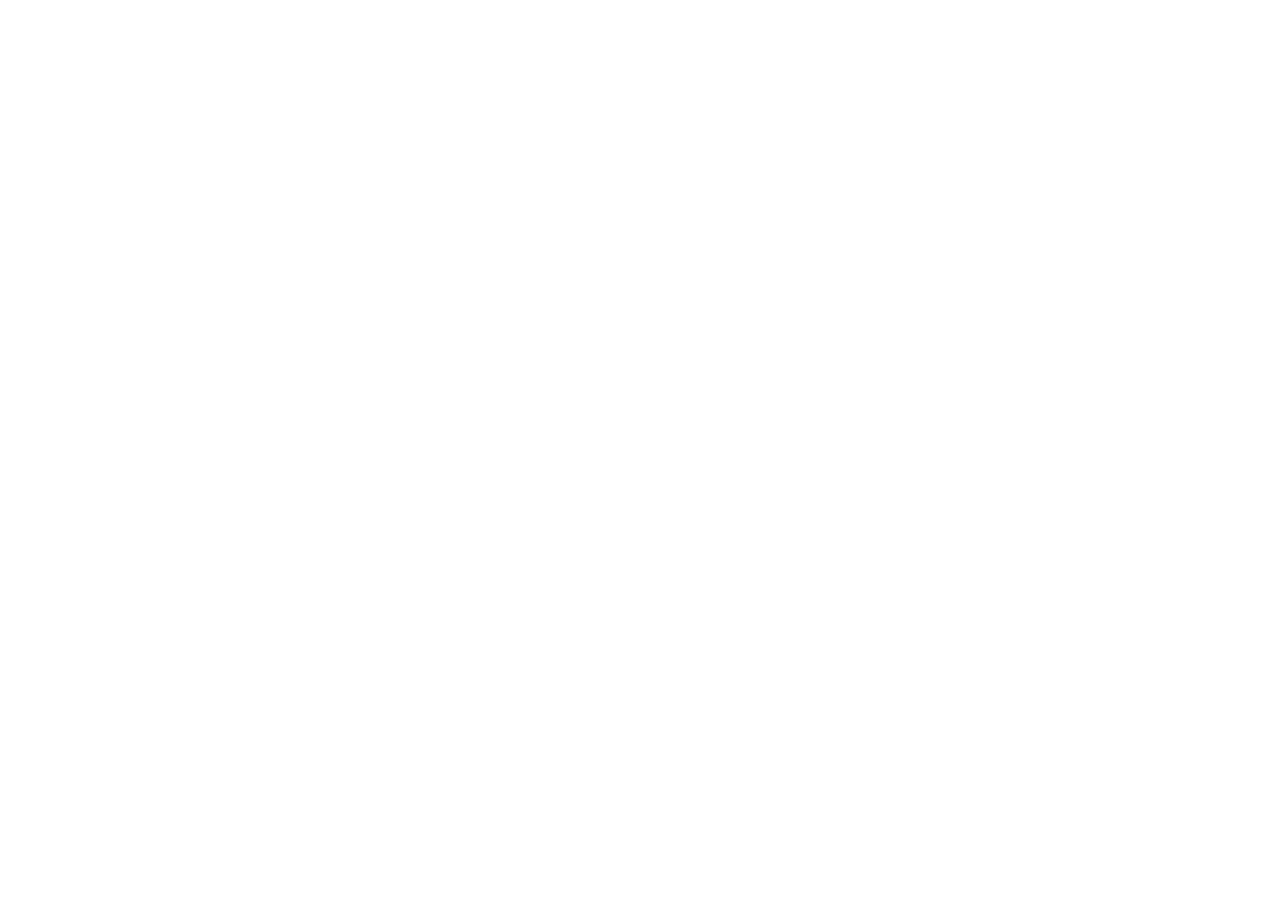
==== desafio2/index.html @ 6c03d619 "up" ====
<!DOCTYPE html>
<html lang="pt-br">
<head>
    <meta charset="UTF-8">
    <meta name="viewport" content="width=device-width, initial-scale=1.0">
    <title>Desafio2</title>
</head>
<body>
    
</body>
</html>
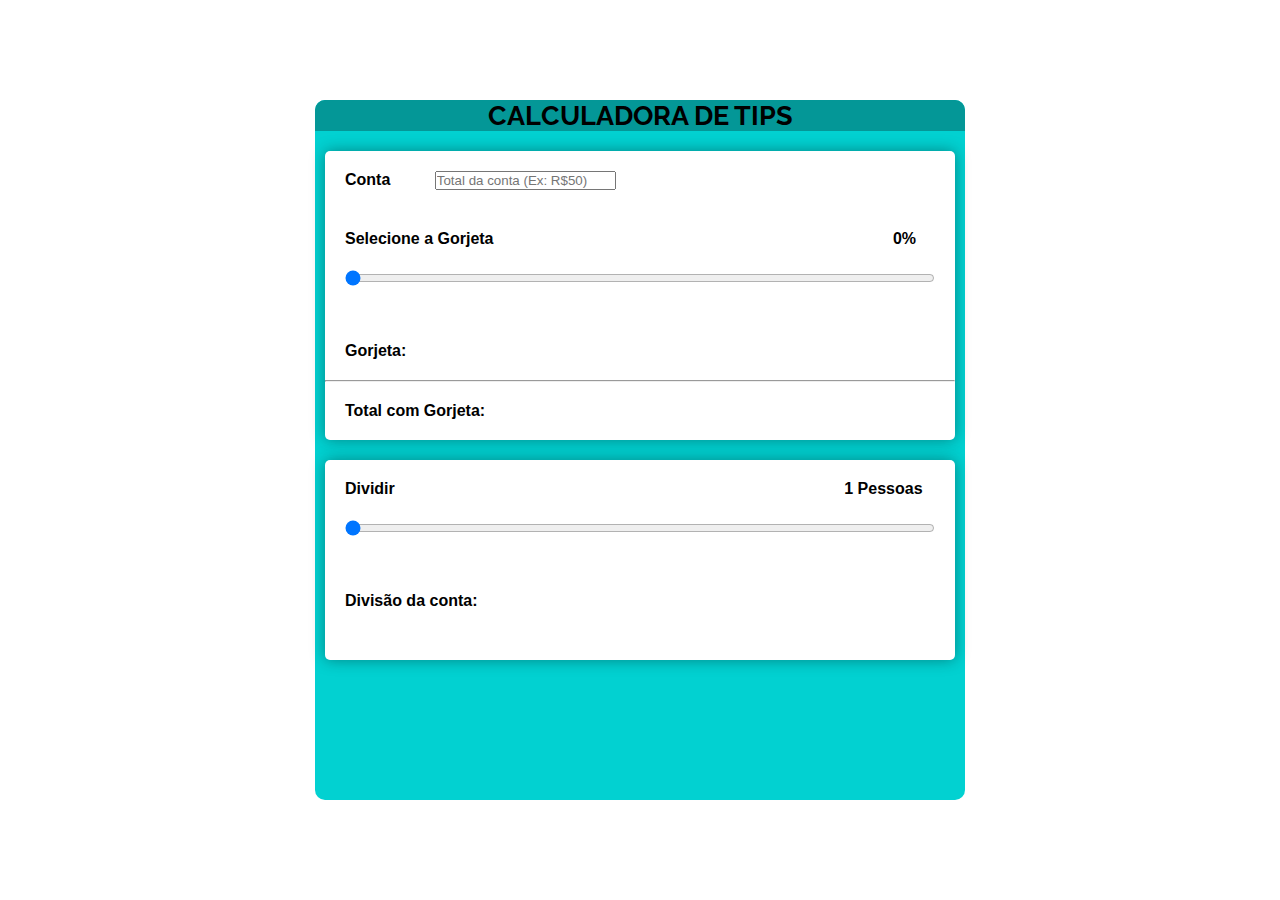
==== commit c31d4930: "update" ====
--- a/desafio2/index.html
+++ b/desafio2/index.html
@@ -4,8 +4,44 @@
     <meta charset="UTF-8">
     <meta name="viewport" content="width=device-width, initial-scale=1.0">
     <title>Desafio2</title>
+    <link rel="stylesheet" href="style/style.css">
 </head>
 <body>
-    
+    <div id="container">
+        <main oninput="calculadora()" id="main-container">
+            <h1>CALCULADORA DE TIPS</h1>
+            <section id="caixa1">
+               <div class="padrao" id="conta">
+                 <label for="iconta"><b id="boxValor">Conta</b> <input type="number" name="conta" id="iconta" placeholder="Total da conta (Ex: R$50)"></label>
+               </div> 
+               <div class="padrao" id="tip">
+                 <label for="tipRange"><b class="espaco1">Selecione a Gorjeta</b> <span id="tipPorcentagem">0%</span></label>
+                 <br>
+                 <input class="inputs" type="range" name="tipP" id="tipRange" value="0" min="0" max="100">
+               </div>
+               <div class="padrao" id="tipTotal">
+                 <span>Gorjeta:</span>
+                 <span id="tipValor"></span>
+               </div>
+               <hr>
+               <div class="padrao" id="total">
+                  <span>Total com Gorjeta:</span>
+                  <span id="totalcomTip"></span>
+               </div>
+            </section>
+            <section id="caixa2">
+                <div class="padrao" id="dividir">
+                   <label for="dividirRange"><b class="espaco2">Dividir</b> <span id="dividirPessoas">1</span> <b>Pessoas</b></label>
+                   <br>
+                   <input class="inputs" type="range" name="dividir" id="dividirRange" value="1" min="1" max="10">
+                </div>
+                <div class="padrao" id="contaTotal">
+                    <span>Divisão da conta:</span>
+                    <span id="dividirValor"></span>
+                </div>
+            </section>
+        </main>
+    </div>
+    <script src="index.js"></script>
 </body>
 </html>--- a/desafio2/style/style.css
+++ b/desafio2/style/style.css
@@ -0,0 +1,79 @@
+@charset "UTF-8";
+
+@import url('https://fonts.googleapis.com/css2?family=Raleway&display=swap');
+@import url('https://fonts.googleapis.com/css2?family=Manrope:wght@200&display=swap');
+
+* {
+    margin: 0px;
+    padding: 0px;
+}
+
+body {
+    font-family: Arial, Helvetica, sans-serif;
+    width: 100vw;
+    height: 100vh;
+}
+
+#container {
+    display: flex;
+    justify-content: center;
+    align-items: center;
+    width: 100vw;
+    height: 100vh;
+}
+
+#main-container {
+    background-color: rgb(2, 209, 209);
+    width: 650px;
+    height: 700px;
+    border-radius: 10px;
+    margin: 0 10px;
+}
+
+#main-container h1 {
+    font-family: 'Raleway', Arial, Helvetica, sans-serif;
+    text-align: center;
+    background-color: rgb(4, 151, 151) ;
+    border-radius: 10px 10px 0px 0px ;
+    font-size: 20pt;
+}
+
+#caixa1 {
+    background-color: white;
+    border-radius: 5px;
+    margin: 20px 10px;
+    box-shadow: 0px 0px 15px rgba(0, 0, 0, 0.37);
+}
+
+#caixa2 {
+    background-color: white;
+    height: 200px;
+    border-radius: 5px;
+    margin: 10px 10px;
+    box-shadow: 0px 0px 15px rgba(0, 0, 0, 0.37);
+}
+
+.inputs {
+    margin-top: 10px;
+    height: 40px;
+    width: 590px;
+}
+.padrao {
+    padding: 20px;
+}
+
+.espaco1 {
+    margin-right: 395px;
+}
+
+.espaco2 {
+    margin-right: 445px;
+}
+
+span {
+    font-weight: bold;
+}
+
+#boxValor {
+    margin-right: 40px;
+}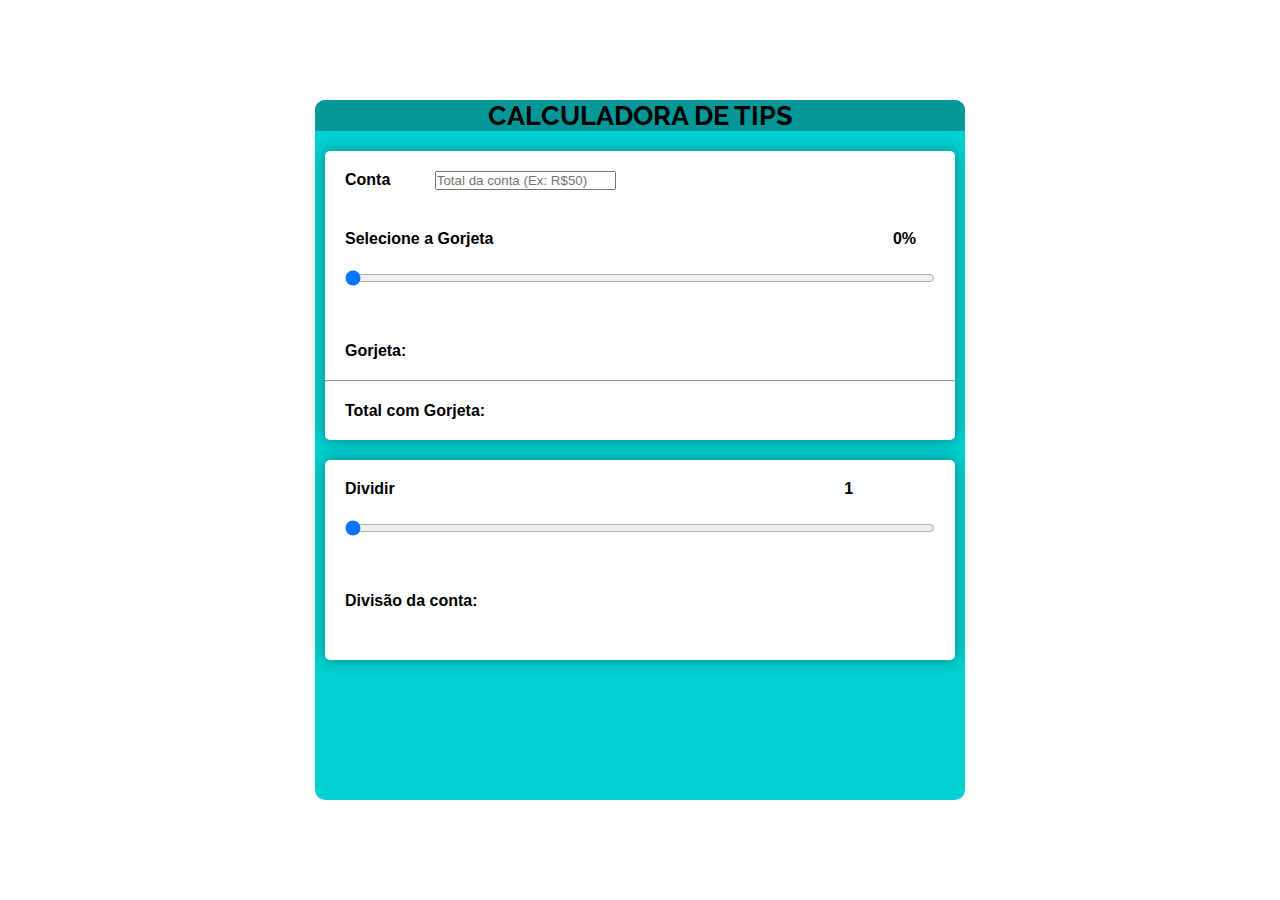
==== commit 0f323779: "up" ====
--- a/desafio2/index.html
+++ b/desafio2/index.html
@@ -26,12 +26,12 @@
                <hr>
                <div class="padrao" id="total">
                   <span>Total com Gorjeta:</span>
-                  <span id="totalcomTip"></span>
+                  <span id="totalTip"></span>
                </div>
             </section>
             <section id="caixa2">
                 <div class="padrao" id="dividir">
-                   <label for="dividirRange"><b class="espaco2">Dividir</b> <span id="dividirPessoas">1</span> <b>Pessoas</b></label>
+                   <label for="dividirRange"><b class="espaco2">Dividir</b> <span id="dividirPessoas">1</span></label>
                    <br>
                    <input class="inputs" type="range" name="dividir" id="dividirRange" value="1" min="1" max="10">
                 </div>
